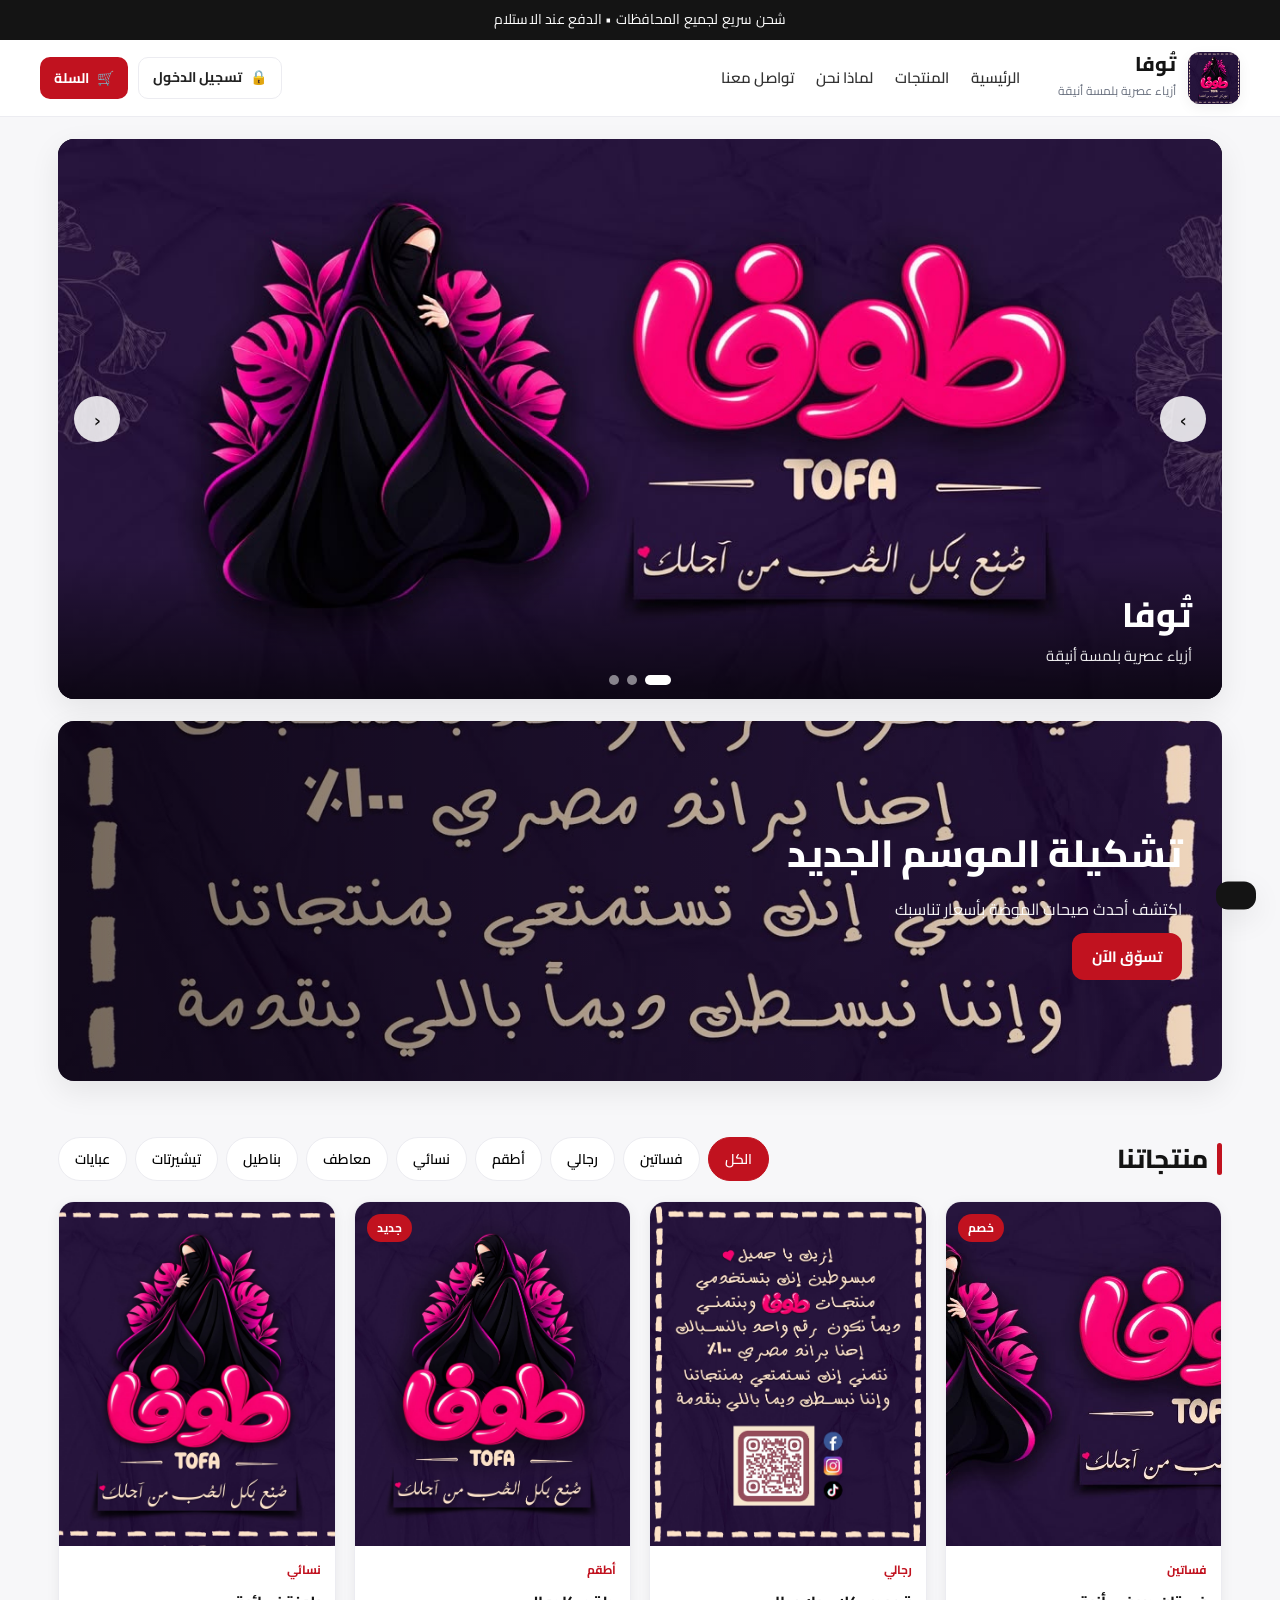
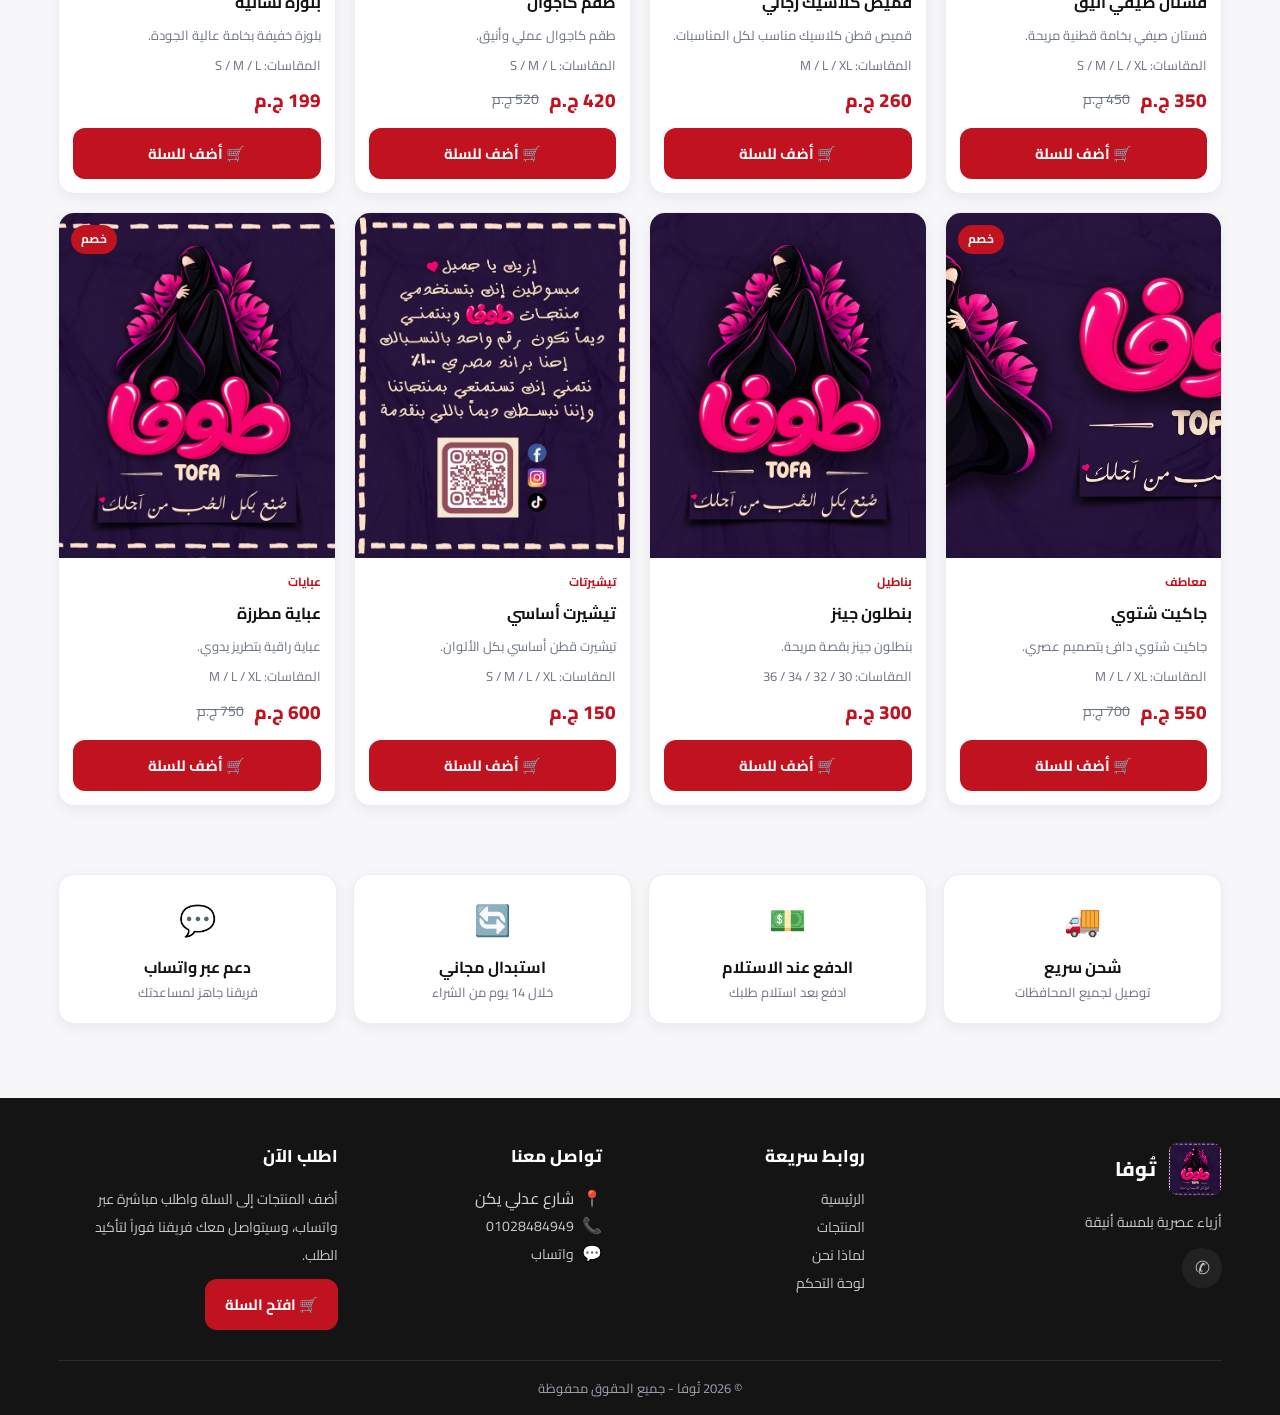
==== index.html @ 4d207932 "TOFA store site" ====
<!DOCTYPE html>
<html lang="ar" dir="rtl">
<head>
  <meta charset="UTF-8" />
  <meta name="viewport" content="width=device-width, initial-scale=1.0" />
  <title>متجر تُوفا للأزياء</title>
  <meta name="description" content="متجر تُوفا للأزياء العصرية - تشكيلة ملابس رجالية ونسائية بأسعار مميزة" />
  <link rel="stylesheet" href="css/style.css" />
  <link rel="icon" href="assets/logo.jpeg" />
</head>
<body>
  <!-- شريط الإعلان -->
  <div class="announce" id="announce">شحن سريع لجميع المحافظات • الدفع عند الاستلام</div>

  <!-- الهيدر -->
  <header class="site-header">
    <div class="container header-inner">
      <a href="#" class="brand" id="brand">
        <img id="brandLogo" src="assets/logo.jpeg" alt="logo" />
        <div class="brand-text">
          <h1 id="brandName">تُوفا</h1>
          <span id="brandTag">أزياء عصرية بلمسة أنيقة</span>
        </div>
      </a>

      <nav class="main-nav" id="mainNav">
        <a href="#home">الرئيسية</a>
        <a href="#products">المنتجات</a>
        <a href="#features">لماذا نحن</a>
        <a href="#contact">تواصل معنا</a>
      </nav>

      <div class="header-actions">
        <button class="menu-toggle" id="menuToggle" aria-label="القائمة">☰</button>
        <a href="admin.html" class="btn btn-outline btn-sm" title="لوحة التحكم">
          <span>🔒</span><span class="lbl">تسجيل الدخول</span>
        </a>
        <button class="btn btn-primary btn-sm cart-btn" id="openCart">
          <span>🛒</span><span class="lbl">السلة</span>
          <span class="cart-count" id="cartCount">0</span>
        </button>
      </div>
    </div>
  </header>

  <!-- السلايدر -->
  <section id="home">
    <div class="container">
      <div class="slider" id="slider">
        <div class="slider-track" id="sliderTrack"></div>
        <button class="slider-btn prev" id="slidePrev" aria-label="السابق">‹</button>
        <button class="slider-btn next" id="slideNext" aria-label="التالي">›</button>
        <div class="slider-dots" id="sliderDots"></div>
      </div>
    </div>
  </section>

  <!-- بانر أسفل السلايدر -->
  <div class="container">
    <div class="promo-banner" id="promoBanner">
      <img id="promoImg" src="assets/banner.jpeg" alt="banner" />
      <div class="promo-overlay">
        <h2 id="promoTitle">تشكيلة الموسم الجديد</h2>
        <p id="promoText">اكتشف أحدث صيحات الموضة بأسعار تناسبك</p>
        <a href="#products" class="btn btn-primary">تسوّق الآن</a>
      </div>
    </div>
  </div>

  <!-- المنتجات -->
  <section class="section" id="products">
    <div class="container">
      <div class="section-head">
        <h2>منتجاتنا</h2>
        <div class="filters" id="filters"></div>
      </div>
      <div class="products" id="productsGrid"></div>
    </div>
  </section>

  <!-- المميزات -->
  <section class="section" id="features">
    <div class="container">
      <div class="features">
        <div class="feature"><div class="ico">🚚</div><h4>شحن سريع</h4><p>توصيل لجميع المحافظات</p></div>
        <div class="feature"><div class="ico">💵</div><h4>الدفع عند الاستلام</h4><p>ادفع بعد استلام طلبك</p></div>
        <div class="feature"><div class="ico">🔄</div><h4>استبدال مجاني</h4><p>خلال 14 يوم من الشراء</p></div>
        <div class="feature"><div class="ico">💬</div><h4>دعم عبر واتساب</h4><p>فريقنا جاهز لمساعدتك</p></div>
      </div>
    </div>
  </section>

  <!-- الفوتر -->
  <footer class="site-footer" id="contact">
    <div class="container">
      <div class="footer-grid">
        <div>
          <div class="footer-brand">
            <img id="footLogo" src="assets/logo.jpeg" alt="logo" />
            <span id="footName">تُوفا</span>
          </div>
          <p id="footTag">أزياء عصرية بلمسة أنيقة</p>
          <div class="socials" id="socials"></div>
        </div>
        <div>
          <h4>روابط سريعة</h4>
          <p><a href="#home">الرئيسية</a></p>
          <p><a href="#products">المنتجات</a></p>
          <p><a href="#features">لماذا نحن</a></p>
          <p><a href="admin.html">لوحة التحكم</a></p>
        </div>
        <div>
          <h4>تواصل معنا</h4>
          <ul class="footer-list">
            <li>📍 <span id="footAddress">شارع عدلي يكن</span></li>
            <li>📞 <a id="footPhone" href="tel:01028484949">01028484949</a></li>
            <li id="footPhone2Li" class="hidden">📞 <a id="footPhone2" href="#"></a></li>
            <li>💬 <a id="footWa" href="#">واتساب</a></li>
          </ul>
        </div>
        <div>
          <h4>اطلب الآن</h4>
          <p>أضف المنتجات إلى السلة واطلب مباشرة عبر واتساب، وسيتواصل معك فريقنا فوراً لتأكيد الطلب.</p>
          <button class="btn btn-primary" id="footerOrder" style="margin-top:10px">🛒 افتح السلة</button>
        </div>
      </div>
      <div class="footer-bottom" id="footBottom">© 2026 متجر تُوفا - جميع الحقوق محفوظة</div>
    </div>
  </footer>

  <!-- طبقة معتمة -->
  <div class="overlay" id="overlay"></div>

  <!-- سلة المشتريات -->
  <aside class="cart-drawer" id="cartDrawer" aria-label="سلة المشتريات">
    <div class="cart-head">
      <h3>🛒 سلة المشتريات</h3>
      <button class="close" id="closeCart" aria-label="إغلاق">×</button>
    </div>
    <div class="cart-items" id="cartItems"></div>
    <div class="cart-foot">
      <label class="select-all">
        <input type="checkbox" id="selectAll" /> تحديد كل المنتجات
      </label>
      <div class="row">
        <span>إجمالي المحدد:</span>
        <span class="total" id="cartTotal">0 ج.م</span>
      </div>
      <div class="field" style="margin-bottom:8px">
        <input type="text" id="custName" placeholder="الاسم بالكامل" />
      </div>
      <div class="field" style="margin-bottom:8px">
        <input type="tel" id="custPhone" placeholder="رقم الهاتف" />
      </div>
      <div class="field" style="margin-bottom:10px">
        <input type="text" id="custAddress" placeholder="العنوان بالتفصيل" />
      </div>
      <button class="btn btn-primary btn-block" id="buyBtn">🛍️ إتمام الشراء عبر واتساب</button>
    </div>
  </aside>

  <div class="toast" id="toast"></div>

  <script src="js/store.js"></script>
  <script src="js/main.js"></script>
</body>
</html>
---- css/style.css ----
/* ===========================================================
   TOFA STORE - التنسيقات
   =========================================================== */
@import url('https://fonts.googleapis.com/css2?family=Cairo:wght@400;600;700;800&display=swap');

:root {
  --primary: #c1121f;
  --primary-dark: #980e18;
  --dark: #141414;
  --gray: #6b7280;
  --light: #f7f7f9;
  --border: #ececf1;
  --white: #ffffff;
  --radius: 16px;
  --shadow: 0 10px 30px rgba(0, 0, 0, .08);
  --shadow-sm: 0 4px 14px rgba(0, 0, 0, .06);
  --font: 'Cairo', 'Segoe UI', Tahoma, Arial, sans-serif;
}

* { box-sizing: border-box; margin: 0; padding: 0; }
html { scroll-behavior: smooth; }
body {
  font-family: var(--font);
  background: var(--light);
  color: var(--dark);
  direction: rtl;
  line-height: 1.7;
}
img { max-width: 100%; display: block; }
a { color: inherit; text-decoration: none; }
button { font-family: inherit; cursor: pointer; border: none; background: none; }
input, select, textarea { font-family: inherit; }
.container { width: 100%; max-width: 1200px; margin: 0 auto; padding: 0 18px; }
.hidden { display: none !important; }

/* ===== Announcement bar ===== */
.announce {
  background: var(--dark);
  color: #fff;
  text-align: center;
  font-size: 14px;
  padding: 8px 12px;
  letter-spacing: .2px;
}

/* ===== Header ===== */
.site-header {
  background: var(--white);
  border-bottom: 1px solid var(--border);
  position: sticky;
  top: 0;
  z-index: 100;
}
.header-inner {
  display: flex;
  align-items: center;
  gap: 18px;
  padding: 12px 0;
}
.brand { display: flex; align-items: center; gap: 12px; }
.brand img { width: 52px; height: 52px; border-radius: 12px; object-fit: cover; box-shadow: var(--shadow-sm); }
.brand .brand-text h1 { font-size: 20px; font-weight: 800; line-height: 1.2; }
.brand .brand-text span { font-size: 12px; color: var(--gray); }
.main-nav { display: flex; gap: 22px; margin-inline-start: 20px; }
.main-nav a { font-weight: 600; font-size: 15px; color: #333; transition: .2s; }
.main-nav a:hover { color: var(--primary); }
.header-actions { margin-inline-start: auto; display: flex; align-items: center; gap: 10px; }

.btn {
  display: inline-flex; align-items: center; justify-content: center; gap: 8px;
  padding: 11px 20px; border-radius: 12px; font-weight: 700; font-size: 15px;
  transition: .2s; white-space: nowrap;
}
.btn-primary { background: var(--primary); color: #fff; }
.btn-primary:hover { background: var(--primary-dark); transform: translateY(-1px); }
.btn-outline { border: 1.5px solid var(--border); background: #fff; color: #222; }
.btn-outline:hover { border-color: var(--primary); color: var(--primary); }
.btn-dark { background: var(--dark); color: #fff; }
.btn-dark:hover { opacity: .9; }
.btn-block { width: 100%; }
.btn-sm { padding: 8px 14px; font-size: 14px; border-radius: 10px; }

.cart-btn { position: relative; }
.cart-count {
  position: absolute; top: -6px; inset-inline-start: -6px;
  background: var(--primary); color: #fff; font-size: 11px; font-weight: 700;
  min-width: 20px; height: 20px; border-radius: 50%;
  display: flex; align-items: center; justify-content: center; padding: 0 5px;
}
.menu-toggle { display: none; font-size: 26px; }

/* ===== Slider ===== */
.slider {
  position: relative; overflow: hidden; border-radius: var(--radius);
  margin: 22px auto; background: #000; max-width: 1200px;
  box-shadow: var(--shadow);
}
.slider-track { display: flex; transition: transform .6s cubic-bezier(.4, 0, .2, 1); }
.slide { min-width: 100%; position: relative; }
.slide img { width: 100%; height: clamp(260px, 46vw, 560px); object-fit: cover; }
.slide-caption {
  position: absolute; inset: auto 0 0 0; padding: 30px;
  background: linear-gradient(to top, rgba(0,0,0,.65), transparent);
  color: #fff;
}
.slide-caption h2 { font-size: clamp(20px, 3vw, 34px); font-weight: 800; }
.slide-caption p { font-size: 15px; opacity: .92; }
.slider-btn {
  position: absolute; top: 50%; transform: translateY(-50%);
  width: 46px; height: 46px; border-radius: 50%; background: rgba(255,255,255,.85);
  color: #111; font-size: 22px; display: flex; align-items: center; justify-content: center;
  box-shadow: var(--shadow); transition: .2s; z-index: 2;
}
.slider-btn:hover { background: #fff; }
.slider-btn.prev { inset-inline-end: 16px; }
.slider-btn.next { inset-inline-start: 16px; }
.slider-dots { position: absolute; inset: auto 0 14px 0; display: flex; gap: 8px; justify-content: center; z-index: 2; }
.slider-dots button { width: 10px; height: 10px; border-radius: 50%; background: rgba(255,255,255,.5); }
.slider-dots button.active { background: #fff; width: 26px; border-radius: 6px; }

/* ===== Banner under slider ===== */
.promo-banner {
  position: relative; border-radius: var(--radius); overflow: hidden;
  margin: 22px auto; max-width: 1200px; box-shadow: var(--shadow);
}
.promo-banner img { width: 100%; height: clamp(180px, 30vw, 360px); object-fit: cover; }
.promo-overlay {
  position: absolute; inset: 0; display: flex; flex-direction: column;
  justify-content: center; align-items: flex-start; gap: 10px;
  padding: 40px; color: #fff;
  background: linear-gradient(90deg, rgba(0,0,0,.55), rgba(0,0,0,.05));
}
.promo-overlay h2 { font-size: clamp(22px, 3vw, 38px); font-weight: 800; max-width: 60%; }
.promo-overlay p { max-width: 55%; opacity: .95; }

/* ===== Sections ===== */
.section { padding: 34px 0; }
.section-head { display: flex; align-items: center; justify-content: space-between; margin-bottom: 20px; gap: 14px; flex-wrap: wrap; }
.section-head h2 { font-size: 26px; font-weight: 800; position: relative; padding-inline-start: 14px; }
.section-head h2::before {
  content: ""; position: absolute; inset-inline-start: 0; top: 6px; bottom: 6px;
  width: 5px; background: var(--primary); border-radius: 6px;
}
.filters { display: flex; gap: 8px; flex-wrap: wrap; }
.chip {
  padding: 8px 16px; border-radius: 999px; background: #fff; border: 1.5px solid var(--border);
  font-weight: 600; font-size: 14px; transition: .2s;
}
.chip:hover { border-color: var(--primary); color: var(--primary); }
.chip.active { background: var(--primary); color: #fff; border-color: var(--primary); }

/* ===== Products grid ===== */
.products {
  display: grid; gap: 18px;
  grid-template-columns: repeat(auto-fill, minmax(220px, 1fr));
}
.card {
  background: #fff; border-radius: var(--radius); overflow: hidden;
  border: 1px solid var(--border); box-shadow: var(--shadow-sm);
  display: flex; flex-direction: column; transition: .25s;
}
.card:hover { transform: translateY(-4px); box-shadow: var(--shadow); }
.card-media { position: relative; overflow: hidden; aspect-ratio: 4/5; background: #f3f4f6; }
.card-media img { width: 100%; height: 100%; object-fit: cover; transition: .5s; }
.card:hover .card-media img { transform: scale(1.06); }
.badge {
  position: absolute; top: 12px; inset-inline-end: 12px; background: var(--primary);
  color: #fff; font-size: 12px; font-weight: 700; padding: 4px 10px; border-radius: 999px;
}
.badge.out { background: #4b5563; }
.card-body { padding: 14px; display: flex; flex-direction: column; gap: 8px; flex: 1; }
.card-body .cat { font-size: 12px; color: var(--primary); font-weight: 700; }
.card-body h3 { font-size: 16px; font-weight: 700; }
.card-body .desc { font-size: 13px; color: var(--gray); flex: 1; }
.price-row { display: flex; align-items: center; gap: 10px; }
.price { font-size: 19px; font-weight: 800; color: var(--primary); }
.old-price { font-size: 14px; color: var(--gray); text-decoration: line-through; }
.card-actions { display: flex; gap: 8px; margin-top: 4px; }
.qty-box { display: flex; align-items: center; border: 1.5px solid var(--border); border-radius: 10px; overflow: hidden; }
.qty-box button { width: 34px; height: 40px; font-size: 18px; font-weight: 700; color: #333; }
.qty-box button:hover { background: var(--light); }
.qty-box span { width: 34px; text-align: center; font-weight: 700; }
.card-actions .add { flex: 1; }

/* ===== Features strip ===== */
.features { display: grid; grid-template-columns: repeat(auto-fit, minmax(190px, 1fr)); gap: 16px; }
.feature {
  background: #fff; border: 1px solid var(--border); border-radius: var(--radius);
  padding: 20px; text-align: center; box-shadow: var(--shadow-sm);
}
.feature .ico { font-size: 30px; margin-bottom: 8px; }
.feature h4 { font-size: 16px; font-weight: 700; }
.feature p { font-size: 13px; color: var(--gray); }

/* ===== Cart drawer ===== */
.overlay {
  position: fixed; inset: 0; background: rgba(0,0,0,.45); opacity: 0;
  visibility: hidden; transition: .3s; z-index: 200;
}
.overlay.open { opacity: 1; visibility: visible; }
.cart-drawer {
  position: fixed; top: 0; inset-inline-start: 0; height: 100%; width: 420px; max-width: 92vw;
  background: #fff; z-index: 210; display: flex; flex-direction: column;
  transform: translateX(110%); transition: transform .35s ease;
  box-shadow: 0 0 40px rgba(0,0,0,.2);
}
.cart-drawer.open { transform: translateX(0); }
.cart-head { padding: 18px; display: flex; align-items: center; justify-content: space-between; border-bottom: 1px solid var(--border); }
.cart-head h3 { font-size: 19px; font-weight: 800; }
.cart-head .close { font-size: 26px; color: #555; }
.cart-items { flex: 1; overflow-y: auto; padding: 12px 18px; }
.cart-item { display: flex; gap: 12px; padding: 12px 0; border-bottom: 1px solid var(--border); align-items: flex-start; }
.cart-item input.sel { width: 20px; height: 20px; margin-top: 6px; accent-color: var(--primary); cursor: pointer; }
.cart-item img { width: 66px; height: 82px; border-radius: 10px; object-fit: cover; background: #f3f4f6; }
.ci-info { flex: 1; }
.ci-info h4 { font-size: 15px; font-weight: 700; }
.ci-info .price { font-size: 15px; }
.ci-actions { display: flex; align-items: center; gap: 8px; margin-top: 6px; }
.ci-remove { font-size: 13px; color: var(--primary); font-weight: 700; }
.ci-remove:hover { text-decoration: underline; }
.cart-empty { text-align: center; color: var(--gray); padding: 60px 20px; }
.cart-empty .big { font-size: 46px; margin-bottom: 10px; }
.cart-foot { border-top: 1px solid var(--border); padding: 16px 18px; background: #fafafa; }
.cart-foot .row { display: flex; justify-content: space-between; align-items: center; margin-bottom: 10px; }
.cart-foot .total { font-size: 20px; font-weight: 800; color: var(--primary); }
.select-all { display: flex; align-items: center; gap: 8px; font-weight: 600; font-size: 14px; margin-bottom: 10px; }
.select-all input { width: 18px; height: 18px; accent-color: var(--primary); }

/* ===== Toast ===== */
.toast {
  position: fixed; bottom: 24px; inset-inline-start: 24px; z-index: 300;
  background: var(--dark); color: #fff; padding: 14px 20px; border-radius: 12px;
  box-shadow: var(--shadow); transform: translateY(120%); transition: .35s; font-weight: 600;
}
.toast.show { transform: translateY(0); }

/* ===== Footer ===== */
.site-footer { background: var(--dark); color: #d1d5db; margin-top: 40px; padding-top: 44px; }
.footer-grid { display: grid; grid-template-columns: 1.4fr 1fr 1fr 1.2fr; gap: 30px; padding-bottom: 30px; }
.footer-grid h4 { color: #fff; font-size: 17px; margin-bottom: 14px; font-weight: 800; }
.footer-grid p, .footer-grid a { font-size: 14px; color: #c7c9cf; line-height: 2; }
.footer-grid a:hover { color: #fff; }
.footer-brand { display: flex; align-items: center; gap: 12px; margin-bottom: 12px; }
.footer-brand img { width: 54px; height: 54px; border-radius: 12px; object-fit: cover; }
.footer-brand span { color: #fff; font-size: 20px; font-weight: 800; }
.footer-list { list-style: none; }
.footer-list li { display: flex; gap: 8px; align-items: flex-start; }
.footer-bottom { border-top: 1px solid #2a2a2a; text-align: center; padding: 16px; font-size: 13px; color: #9ca3af; }
.socials { display: flex; gap: 10px; margin-top: 12px; }
.socials a { width: 40px; height: 40px; border-radius: 50%; background: #222; display: flex; align-items: center; justify-content: center; font-size: 18px; }
.socials a:hover { background: var(--primary); }

/* ===== Admin ===== */
.admin-body { background: #f1f2f6; min-height: 100vh; }
.login-wrap { min-height: 100vh; display: flex; align-items: center; justify-content: center; padding: 20px; }
.login-card {
  background: #fff; border-radius: 20px; box-shadow: var(--shadow); padding: 34px;
  width: 100%; max-width: 400px; text-align: center;
}
.login-card img { width: 76px; height: 76px; border-radius: 16px; margin: 0 auto 14px; object-fit: cover; box-shadow: var(--shadow-sm); }
.login-card h2 { font-size: 22px; font-weight: 800; }
.login-card p.sub { color: var(--gray); font-size: 14px; margin-bottom: 20px; }
.field { text-align: start; margin-bottom: 14px; }
.field label { display: block; font-size: 14px; font-weight: 700; margin-bottom: 6px; }
.field input, .field select, .field textarea {
  width: 100%; padding: 12px 14px; border: 1.5px solid var(--border); border-radius: 12px;
  font-size: 15px; transition: .2s; background: #fff;
}
.field input:focus, .field select:focus, .field textarea:focus { outline: none; border-color: var(--primary); }
.field textarea { resize: vertical; min-height: 80px; }
.login-error { color: var(--primary); font-size: 14px; margin-bottom: 10px; min-height: 18px; font-weight: 600; }

.admin-top {
  background: var(--dark); color: #fff; padding: 12px 0; position: sticky; top: 0; z-index: 50;
}
.admin-top .container { display: flex; align-items: center; gap: 14px; }
.admin-top .logo { display: flex; align-items: center; gap: 10px; font-weight: 800; font-size: 18px; }
.admin-top .logo img { width: 40px; height: 40px; border-radius: 10px; object-fit: cover; }
.admin-top .spacer { flex: 1; }

.admin-layout { display: grid; grid-template-columns: 230px 1fr; gap: 20px; padding: 22px 0; }
.admin-side { background: #fff; border-radius: 16px; padding: 12px; box-shadow: var(--shadow-sm); height: fit-content; position: sticky; top: 80px; }
.admin-side button {
  display: flex; align-items: center; gap: 10px; width: 100%; text-align: start;
  padding: 12px 14px; border-radius: 12px; font-weight: 700; font-size: 15px; color: #333; margin-bottom: 4px;
}
.admin-side button:hover { background: var(--light); }
.admin-side button.active { background: var(--primary); color: #fff; }

.panel { display: none; }
.panel.active { display: block; }
.panel-card { background: #fff; border-radius: 16px; padding: 22px; box-shadow: var(--shadow-sm); margin-bottom: 18px; }
.panel-card h3 { font-size: 19px; font-weight: 800; margin-bottom: 4px; }
.panel-card p.hint { color: var(--gray); font-size: 13px; margin-bottom: 16px; }
.grid-2 { display: grid; grid-template-columns: 1fr 1fr; gap: 14px; }
.grid-3 { display: grid; grid-template-columns: 1fr 1fr 1fr; gap: 14px; }
.form-actions { display: flex; gap: 10px; margin-top: 8px; flex-wrap: wrap; }

.admin-products { display: grid; gap: 12px; grid-template-columns: repeat(auto-fill, minmax(240px, 1fr)); }
.ap-card { border: 1px solid var(--border); border-radius: 14px; overflow: hidden; display: flex; flex-direction: column; }
.ap-card img { width: 100%; height: 150px; object-fit: cover; background: #f3f4f6; }
.ap-card .info { padding: 12px; flex: 1; }
.ap-card .info h4 { font-size: 15px; font-weight: 700; }
.ap-card .info .meta { font-size: 13px; color: var(--gray); }
.ap-card .info .price { font-size: 16px; }
.ap-card .ops { display: flex; gap: 8px; padding: 0 12px 12px; }
.ap-card .ops button { flex: 1; }

.slider-admin { display: grid; gap: 12px; grid-template-columns: repeat(auto-fill, minmax(180px, 1fr)); }
.sa-item { position: relative; border: 1px solid var(--border); border-radius: 14px; overflow: hidden; }
.sa-item img { width: 100%; height: 120px; object-fit: cover; }
.sa-item .del {
  position: absolute; top: 8px; inset-inline-end: 8px; background: var(--primary); color: #fff;
  width: 32px; height: 32px; border-radius: 50%; font-size: 18px; display: flex; align-items: center; justify-content: center;
}
.sa-item .num {
  position: absolute; top: 8px; inset-inline-start: 8px; background: rgba(0,0,0,.6); color: #fff;
  font-size: 12px; padding: 3px 9px; border-radius: 999px;
}
.file-drop {
  border: 2px dashed var(--border); border-radius: 14px; padding: 22px; text-align: center;
  color: var(--gray); cursor: pointer; transition: .2s; background: #fafafa;
}
.file-drop:hover { border-color: var(--primary); color: var(--primary); }
.img-preview { margin-top: 12px; }
.img-preview img { width: 120px; height: 150px; object-fit: cover; border-radius: 12px; border: 1px solid var(--border); }

/* ===== Responsive ===== */
@media (max-width: 980px) {
  .footer-grid { grid-template-columns: 1fr 1fr; }
  .admin-layout { grid-template-columns: 1fr; }
  .admin-side { position: static; display: flex; flex-wrap: wrap; gap: 6px; }
  .admin-side button { width: auto; }
}
@media (max-width: 760px) {
  .main-nav { display: none; }
  .menu-toggle { display: block; }
  .main-nav.open {
    display: flex; flex-direction: column; position: absolute; top: 100%; inset-inline: 0;
    background: #fff; padding: 14px 18px; border-bottom: 1px solid var(--border); gap: 12px; box-shadow: var(--shadow);
  }
  .header-actions .btn span.lbl { display: none; }
  .grid-2, .grid-3 { grid-template-columns: 1fr; }
  .promo-overlay { padding: 22px; }
  .promo-overlay h2, .promo-overlay p { max-width: 100%; }
  .footer-grid { grid-template-columns: 1fr; }
  .brand .brand-text span { display: none; }
}
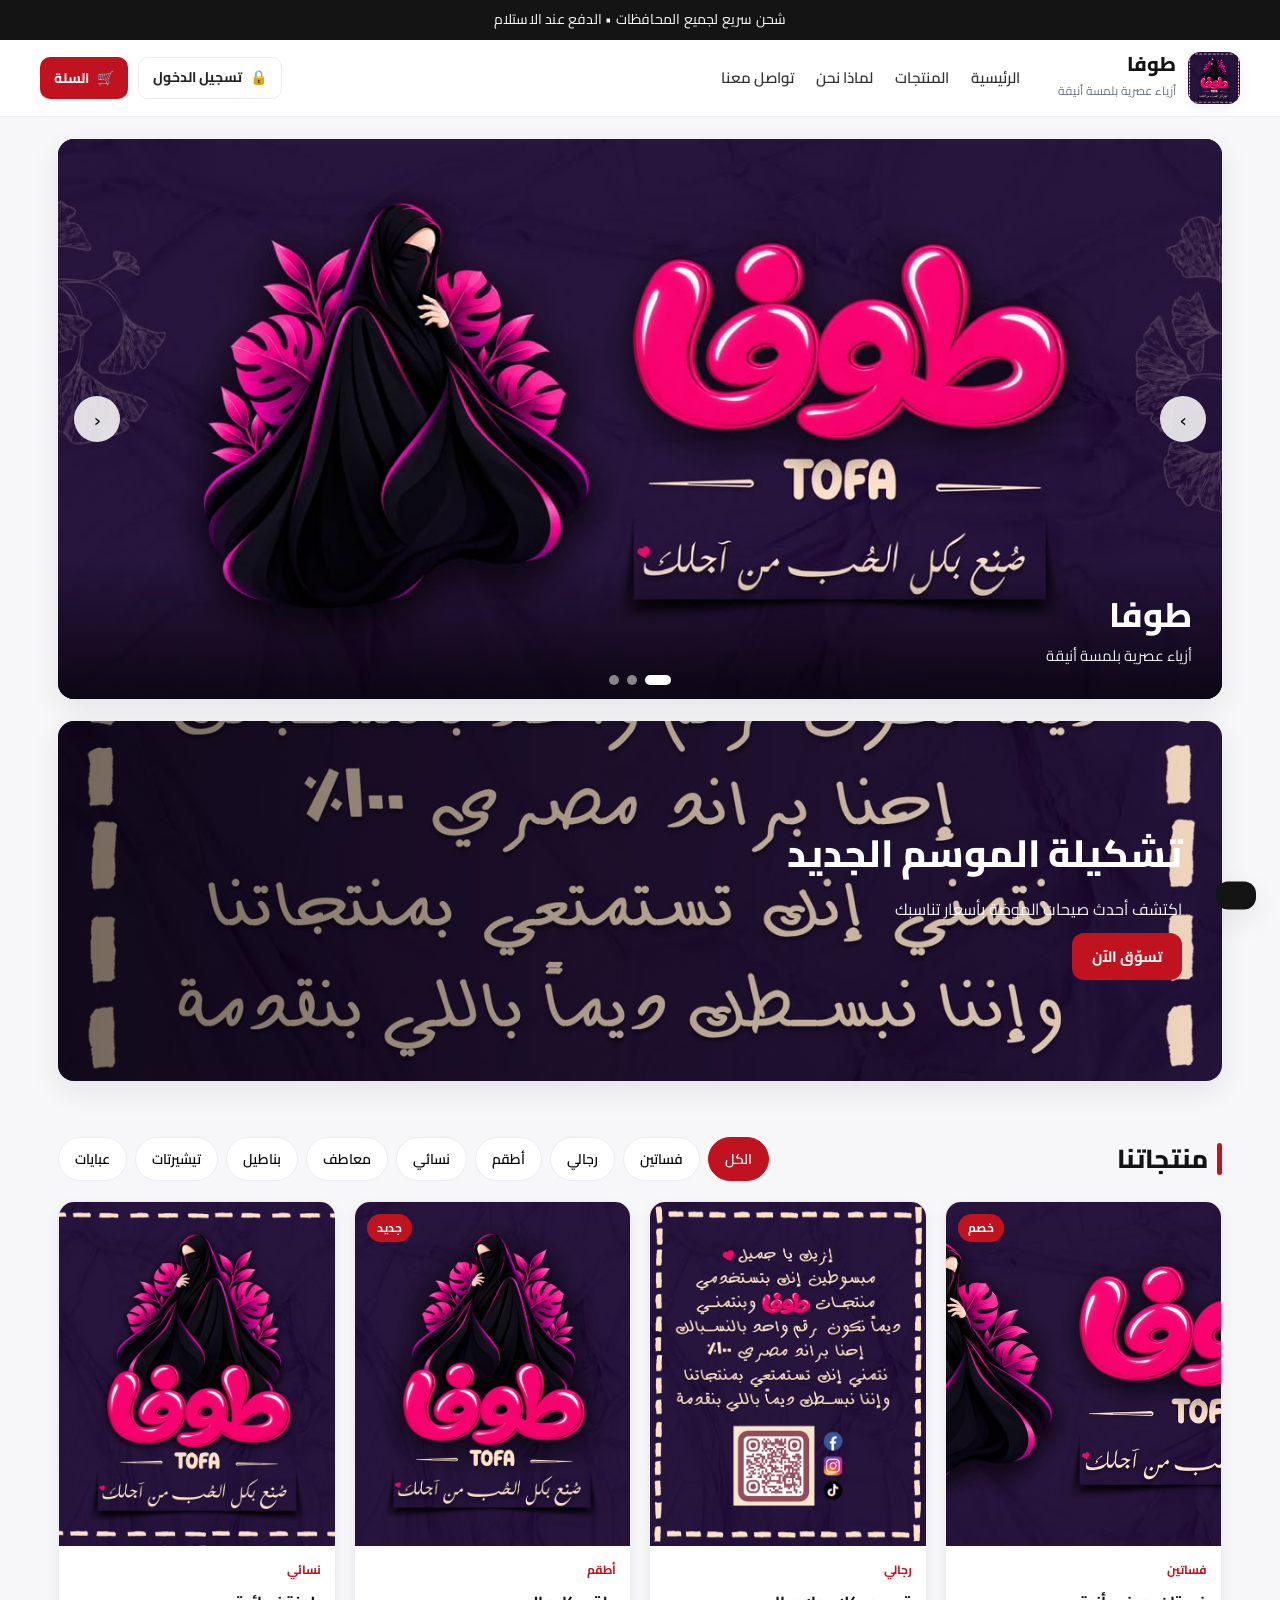
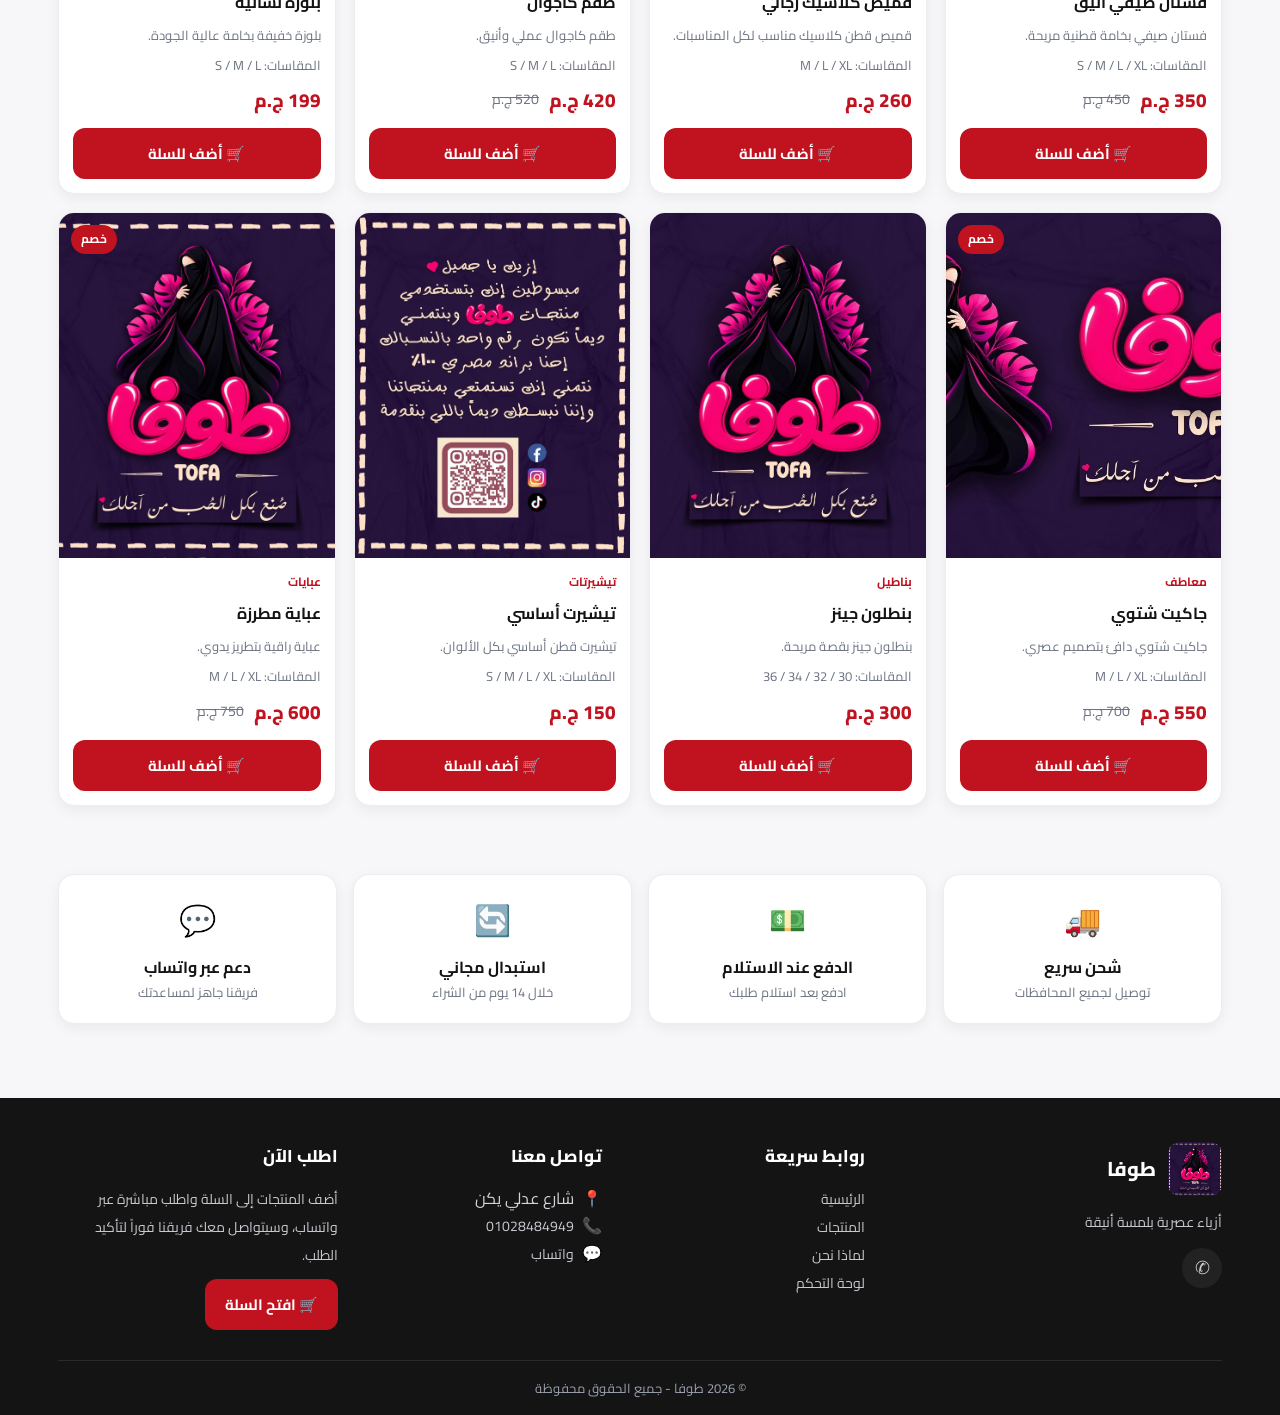
==== commit 70dd608a: "Rename store to طوفا" ====
--- a/index.html
+++ b/index.html
@@ -3,8 +3,8 @@
 <head>
   <meta charset="UTF-8" />
   <meta name="viewport" content="width=device-width, initial-scale=1.0" />
-  <title>متجر تُوفا للأزياء</title>
-  <meta name="description" content="متجر تُوفا للأزياء العصرية - تشكيلة ملابس رجالية ونسائية بأسعار مميزة" />
+  <title>متجر طوفا للأزياء</title>
+  <meta name="description" content="متجر طوفا للأزياء العصرية - تشكيلة ملابس رجالية ونسائية بأسعار مميزة" />
   <link rel="stylesheet" href="css/style.css" />
   <link rel="icon" href="assets/logo.jpeg" />
 </head>
@@ -18,7 +18,7 @@
       <a href="#" class="brand" id="brand">
         <img id="brandLogo" src="assets/logo.jpeg" alt="logo" />
         <div class="brand-text">
-          <h1 id="brandName">تُوفا</h1>
+          <h1 id="brandName">طوفا</h1>
           <span id="brandTag">أزياء عصرية بلمسة أنيقة</span>
         </div>
       </a>
@@ -97,7 +97,7 @@
         <div>
           <div class="footer-brand">
             <img id="footLogo" src="assets/logo.jpeg" alt="logo" />
-            <span id="footName">تُوفا</span>
+            <span id="footName">طوفا</span>
           </div>
           <p id="footTag">أزياء عصرية بلمسة أنيقة</p>
           <div class="socials" id="socials"></div>
@@ -124,7 +124,7 @@
           <button class="btn btn-primary" id="footerOrder" style="margin-top:10px">🛒 افتح السلة</button>
         </div>
       </div>
-      <div class="footer-bottom" id="footBottom">© 2026 متجر تُوفا - جميع الحقوق محفوظة</div>
+      <div class="footer-bottom" id="footBottom">© 2026 متجر طوفا - جميع الحقوق محفوظة</div>
     </div>
   </footer>
 
